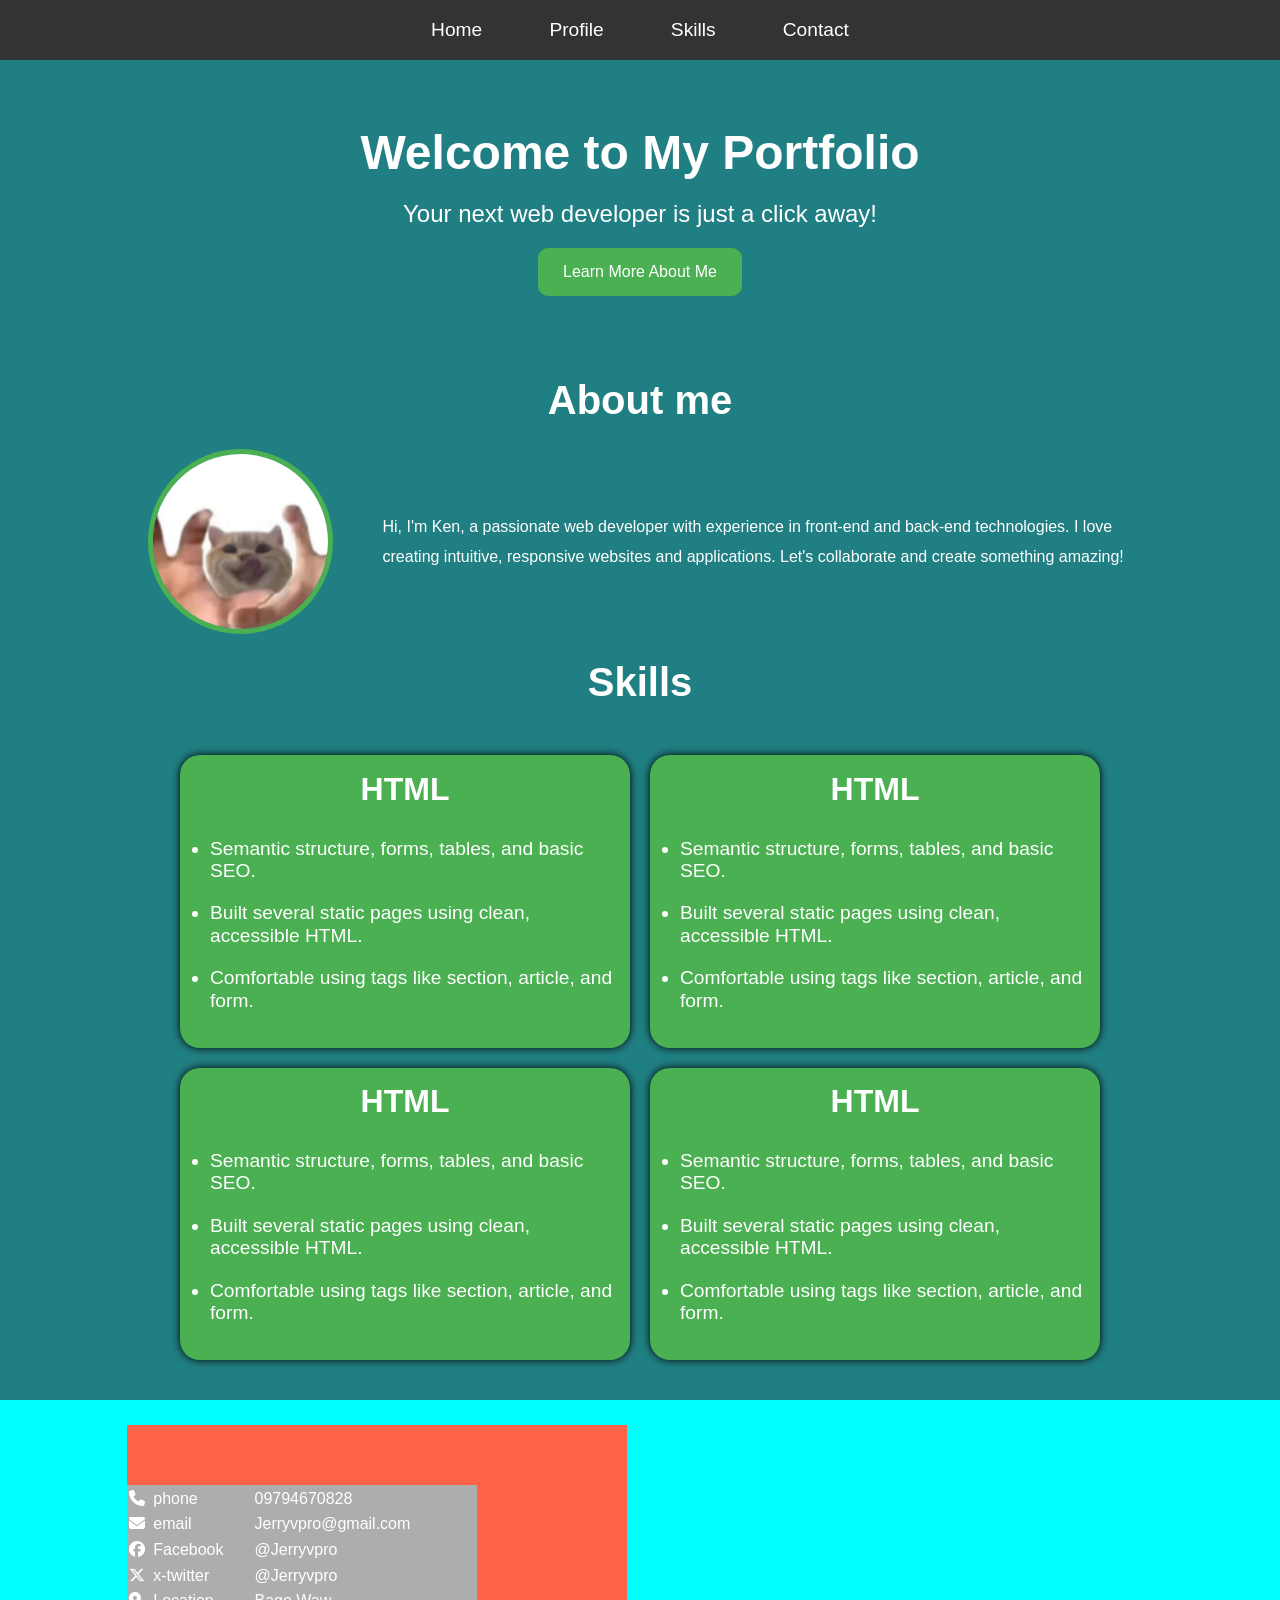
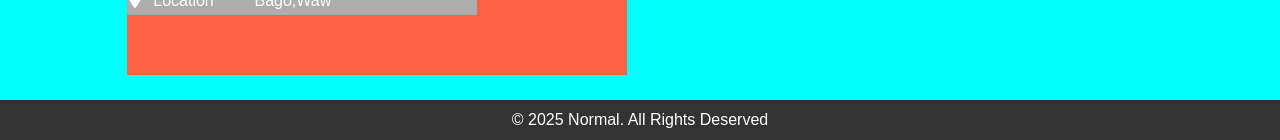
==== index.html @ b280fad5 "Jerryvpro" ====
<!DOCTYPE html>
<html>

<head>
  <meta charset="UTF-8">
  <meta name="viewport" content="width=device-width, initial-scale=1">
  <link rel="stylesheet" href="https://cdnjs.cloudflare.com/ajax/libs/font-awesome/6.7.2/css/all.min.css"
    integrity="sha512-Evv84Mr4kqVGRNSgIGL/F/aIDqQb7xQ2vcrdIwxfjThSH8CSR7PBEakCr51Ck+w+/U6swU2Im1vVX0SVk9ABhg=="
    crossorigin="anonymous" referrerpolicy="no-referrer" />
  <title>portfolio</title>
  <link href="project.css" rel="stylesheet">
</head>

<body>
  <nav>
    <ul>
      <li><a href="#home">Home</a></li>
      <li><a href="#profile">Profile</a></li>
      <li><a href="#skills">Skills</a></li>
      <li><a href="#contact">Contact</a></li>
    </ul>
  </nav>

  <main>
    <section id="home">
      <h1>Welcome to My Portfolio</h1>
      <p>Your next web developer is just a click away!</p>
      <a href="#">Learn More About Me</a>
    </section>

    <section id="profile">
      <h2>About me</h2>
      <div>
        <img src="image0.webp" alt="profile" />
        <p>Hi, I'm Ken, a passionate web developer with experience in front-end
          and back-end technologies. I love creating intuitive, responsive
          websites and applications. Let's collaborate and create something
          amazing!</p>
      </div>
    </section>

    <section id="skills">
      <h2>Skills</h2>
      <div class="skillbox">
        <div>
          <h3>HTML</h3>
          <ul>
            <li>Semantic structure, forms, tables, and basic SEO.</li>
            <li>Built several static pages using clean, accessible HTML.</li>
            <li>Comfortable using tags like section, article, and form.</li>
          </ul>
        </div>
        <div>
          <h3>HTML</h3>
          <ul>
            <li>Semantic structure, forms, tables, and basic SEO.</li>
            <li>Built several static pages using clean, accessible HTML.</li>
            <li>Comfortable using tags like section, article, and form.</li>
        </div>
      </div>
      <div class="skillbox">
        <div>
          <h3>HTML</h3>
          <ul>
            <li>Semantic structure, forms, tables, and basic SEO.</li>
            <li>Built several static pages using clean, accessible HTML.</li>
            <li>Comfortable using tags like section, article, and form.</li>
        </div>
        <div>
          <h3>HTML</h3>
          <ul>
            <li>Semantic structure, forms, tables, and basic SEO.</li>
            <li>Built several static pages using clean, accessible HTML.</li>
            <li>Comfortable using tags like section, article, and form.</li>
        </div>
      </div>
    </section>

    <section id="contact">
      <div class="info">
        <table>
          <tr>
            <td><i class="fa-solid fa-phone"></i></td>
            <td>phone</td>
            <td>09794670828</td>
          </tr>
          <tr>
            <td><i class="fa-solid fa-envelope"></i></td>
            <td>email</td>
            <td>Jerryvpro@gmail.com</td>
          </tr>
          <tr>
            <td><i class="fa-brands fa-facebook"></i></td>
            <td>Facebook</td>
            <td>@Jerryvpro</td>
          </tr>
          <tr>
            <td><i class="fa-brands fa-x-twitter"></i></td>
            <td>x-twitter</td>
            <td>@Jerryvpro</td>
          </tr>
          <tr>
            <td><i class="fa-solid fa-location-dot"></i></td>
            <td>Location</td>
            <td>Bago,Waw</td>
          </tr>
        </table>
      </div>
      
      <div class="map">
        <iframe 
          src="https://www.google.com/maps/embed?pb=!1m18!1m12!1m3!1d2388.1345552858825!2d96.09491260102168!3d21.99317564240579!2m3!1f0!2f0!3f0!3m2!1i1024!2i768!4f1.1!3m3!1m2!1s0x30cb6d2a189cb7fb%3A0x5697d13da06542e6!2sMandalay%20Palace!5e0!3m2!1sen!2sae!4v1752161365636!5m2!1sen!2sae"
          width="400px" height="250px"></iframe>
      </div>
    </section>
  </main>
  <footer>
    <span>&copy; 2025 Normal. All Rights Deserved </span>
  </footer>
</body>
</html>
---- project.css ----
* {
  margin: 0;
  padding: 0;
  scroll-behavior: smooth;
  font-family: Arial, Helvetica, sans-serif;
}

nav {
  width: 100%;
  height: 60px;
  background-color: var(--nav-color);

  display: flex;
  justify-content: center;
  align-items: center;
}

:root {
  --nav-color: #333;
  --text-color: #fff;
  --bg-color: #207f82;
  --btn-color: #4AB052;
}

nav ul {
  width: 40%;
  height: 50px;
  /* background-color:red; */

  list-style-type: none;
  display: flex;
  justify-content: space-evenly;
  align-items: center;
}

nav ul li a {
  text-decoration: none;
  color: var(--text-color);
  font-size: 1.2rem;
  font-family: Arial;
  padding: 10px 20px;
  border-radius: 5px;

}

nav ul li a:hover {
  background-color: var(--btn-color);
}

body {
  color: var(--text-color);
  background-color: var(--bg-color);
  text-decoration: none;
}

#home {
  width: 100%;
  height: 300px;
  /* background-color: red; */

  display: flex;
  justify-content: center;
  align-items: center;
  flex-direction: column;
  gap: 20px;
}

/* #home h1 {
  text-align: center;
  padding-to
}
#home p {
  text-align: center;
  margin: 30px 0px;
  
} 
#home a {
  text-align: center;
  display: block;
} */

#home h1 {
  font-size: 3rem;

}

#home p {
  font-size: 1.5rem;
}

#home a {
  text-decoration: none;
  color: var(--text-color);
  background-color: var(--btn-color);
  padding: 15px 25px;
  border-radius: 10px;
  transition: all 0.5s;

}

#home a:hover {
  background-color: #2b6430c1;
}

/* profile */
#profile {
  width: 100%;
  height: 300px;
  /* background-color: skyblue; */

  display: flex;
  flex-direction: column;
  justify-content: space-evenly;
  align-items: center;
}

#profile div {
  width: 80%;
  height: 200px;
  /* background-color: pink; */

  display: flex;
  justify-content: center;
  align-items: center;
  gap: 50px;

}

#profile div img {
  width: 175px;
  height: 175px;
  border-radius: 50%;
  border: 5px solid var(--btn-color);
  /* background-color: red; */
  transition: all 0.5s;
}

#profile div img:hover {
  scale: 110%;
}

#profile div p {
  width: 550;
  height: 180px;
  display: flex;
  justify-content: center;
  align-items: center;
  line-height: 30px;
  /* background-color: limegreen; */
  max-width: 750px;
}


#profile h2 {
  font-size: 2.5rem;
  /* background-color: tomato; */
}

#skills {
  width: 100%;
  height: 700px;

  display: flex;
  flex-direction: column;
  justify-content: center;
  align-items: center;
  gap: 20px;
}

#skills .skillbox {
  width: 80%;
  height: 300px;
  display: flex;
  justify-content: center;
  align-items: center;
  gap: 20px;

}

#skills .skillbox div {
  width: 450px;
  height: 100%;
  background-color: var(--btn-color);
  border-radius: 20px;
  box-shadow: 0 0 8px black;
  transition: all 0.5s;
}

#skills .skillbox div:hover {
  background-color:#2e8a36c1 ;
  scale: 105%;
}

#skills h2 {
  font-size: 2.5rem;
  margin-bottom: 30px;
}

#skills .skillbox div {
  display: flex;
  flex-direction: column;
  justify-content: center;
  align-items: center;
}

#skills .skillbox div h3 {
  font-size: 2rem;
  margin-bottom: 30px;
}

#skills .skillbox div ul {
  padding-left: 30px;
  padding-right: 10px;
}

#skills .skillbox div ul li {
  font-size: 1.2rem;
  line-height: 1.4rem;
  margin-bottom: 20px;
  /* background-color: tomato; */
}

#contact {
  width: 100%;
  height: 300px;
  background-color: cyan;
  display: flex;
  justify-content: space-evenly;
  align-items: center;
  margin-top: 2.5rem;
}

#contact .info {
  width: 500px;
  height: 250px;
  background-color: tomato;
  display: flex;
  align-items: center;
}

#contact .map {
  width: 400px;
  height: 250px;
}

#contact .info table {
  width: 350px;
  height: 130px;
  background-color: #adadad;
}

#contact .map iframe {
  width: 100%;
  height: 100%;
  border: none;
}

footer {
  width: 100%;
  height: 40px;
  background-color: var(--nav-color);
}


footer span {
  text-align: center;
  line-height: 40px;
  display: block;
}
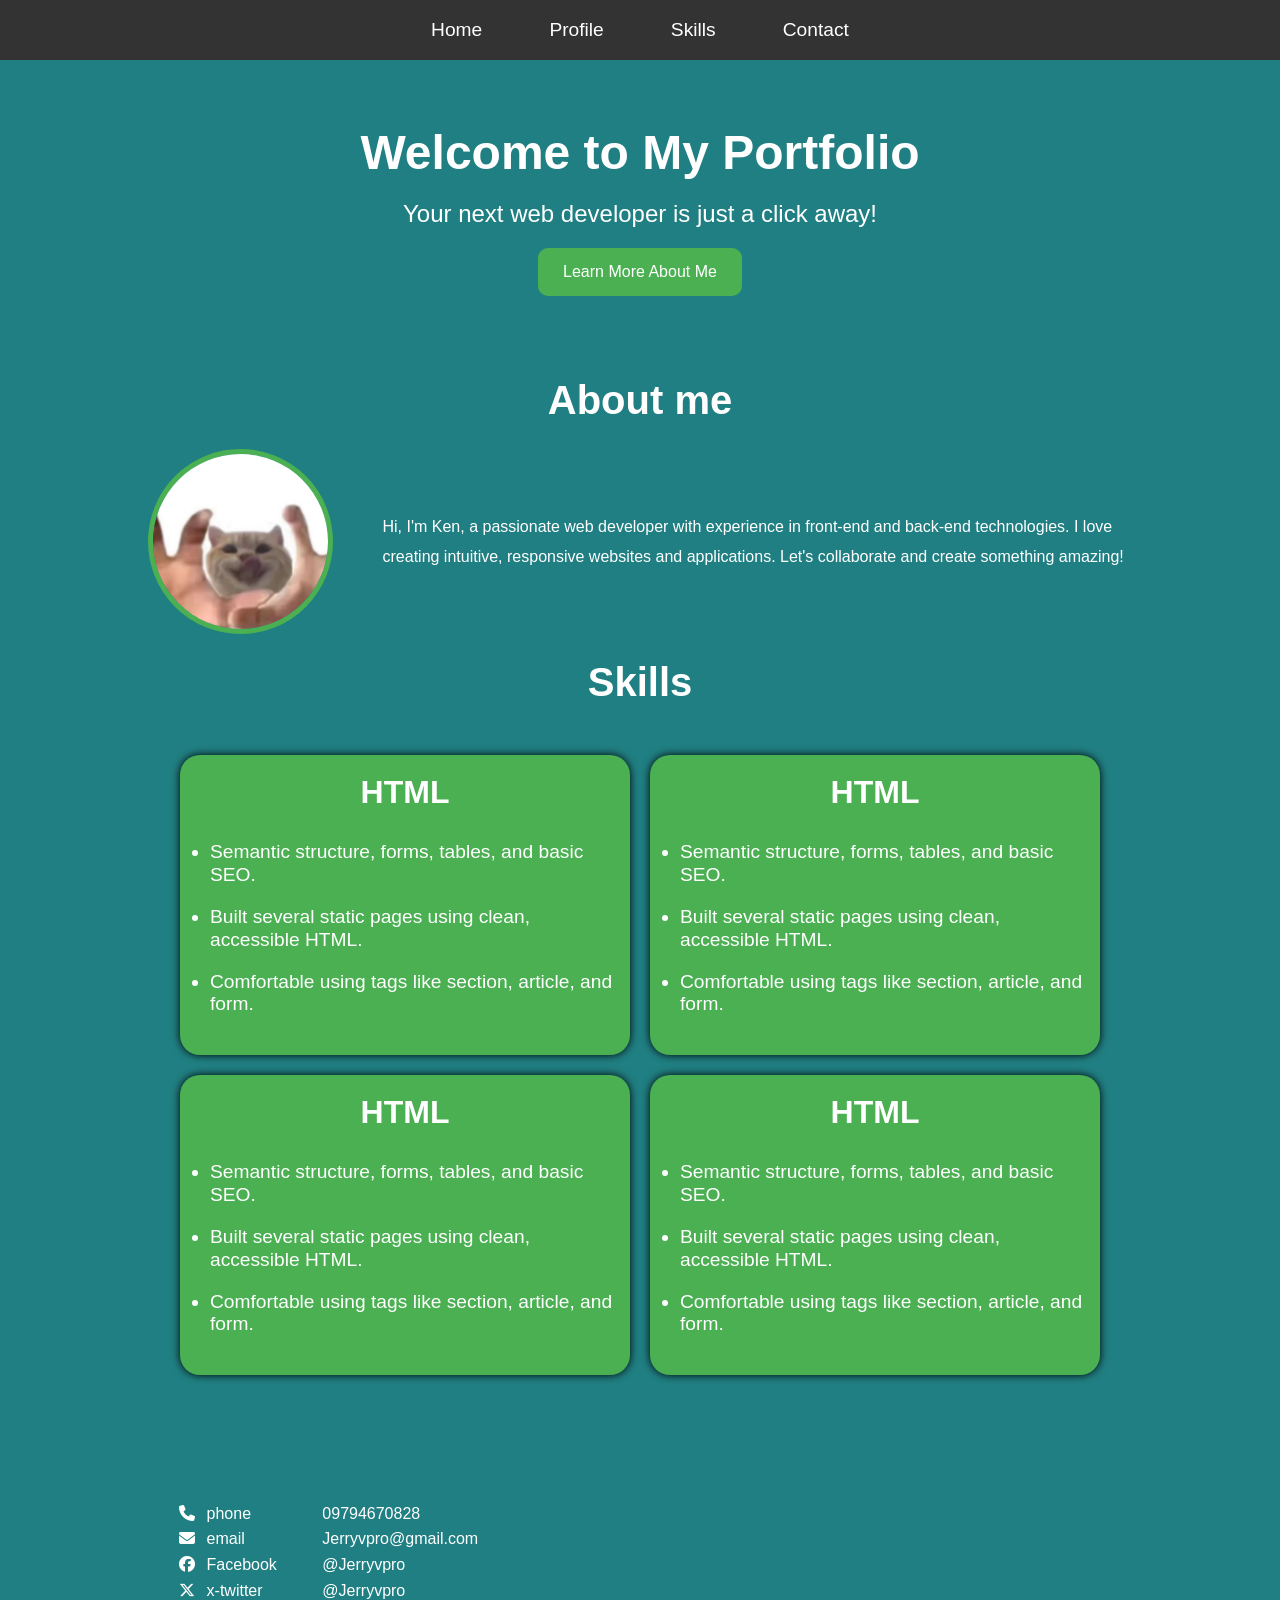
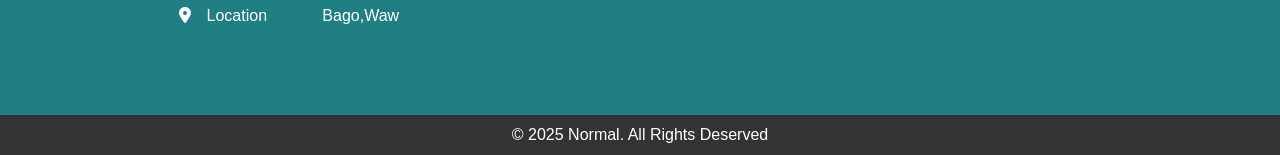
==== commit 2839dec6: "Jerryvpro" ====
--- a/index.html
+++ b/index.html
@@ -8,7 +8,7 @@
     integrity="sha512-Evv84Mr4kqVGRNSgIGL/F/aIDqQb7xQ2vcrdIwxfjThSH8CSR7PBEakCr51Ck+w+/U6swU2Im1vVX0SVk9ABhg=="
     crossorigin="anonymous" referrerpolicy="no-referrer" />
   <title>portfolio</title>
-  <link href="project.css" rel="stylesheet">
+  <link href="style.css" rel="stylesheet">
 </head>
 
 <body>
--- a/style.css
+++ b/style.css
@@ -0,0 +1,313 @@
+* {
+  margin: 0;
+  padding: 0;
+  scroll-behavior: smooth;
+  font-family: Arial, Helvetica, sans-serif;
+}
+
+nav {
+  width: 100%;
+  height: 60px;
+  background-color: var(--nav-color);
+
+  display: flex;
+  justify-content: center;
+  align-items: center;
+}
+
+:root {
+  --nav-color: #333;
+  --text-color: #fff;
+  --bg-color: #207f82;
+  --btn-color: #4AB052;
+}
+
+nav ul {
+  width: 40%;
+  height: 50px;
+  /* background-color:red; */
+  list-style-type: none;
+  display: flex;
+  justify-content: space-evenly;
+  align-items: center;
+}
+
+nav ul li a {
+  text-decoration: none;
+  color: var(--text-color);
+  font-size: 1.2rem;
+  font-family: Arial;
+  padding: 10px 20px;
+  border-radius: 5px;
+  transition: all 0.2s;
+  /* background-color: rgb(48, 139, 30); */
+}
+
+nav ul li a:hover {
+  background-color: var(--btn-color);
+}
+
+body {
+  color: var(--text-color);
+  background-color: var(--bg-color);
+  text-decoration: none;
+}
+
+#home {
+  width: 100%;
+  height: 300px;
+  /* background-color: red; */
+
+  display: flex;
+  justify-content: center;
+  align-items: center;
+  flex-direction: column;
+  gap: 20px;
+}
+
+#home h1 {
+  font-size: 3rem;
+
+}
+
+#home p {
+  font-size: 1.5rem;
+}
+
+
+#home a {
+  text-decoration: none;
+  color: var(--text-color);
+  background-color: var(--btn-color);
+  padding: 15px 25px;
+  border-radius: 10px;
+  transition: all 0.5s;
+
+}
+
+#home a:hover {
+  background-color: #2b6430c1;
+}
+
+/* profile */
+#profile {
+  width: 100%;
+  height: 300px;
+  /* background-color: skyblue; */
+  display: flex;
+  flex-direction: column;
+  justify-content: space-evenly;
+  align-items: center;
+}
+
+#profile div {
+  width: 80%;
+  height: 200px;
+  /* background-color: pink; */
+  display: flex;
+  justify-content: center;
+  align-items: center;
+  gap: 50px;
+
+}
+
+#profile div img {
+  width: 175px;
+  height: 175px;
+  border-radius: 50%;
+  border: 5px solid var(--btn-color);
+  /* background-color: red; */
+  transition: all 0.5s;
+}
+
+#profile div img:hover {
+  scale: 110%;
+}
+
+#profile div p {
+  width: 550;
+  height: 180px;
+  display: flex;
+  justify-content: center;
+  align-items: center;
+  line-height: 30px;
+  /* background-color: limegreen; */
+  max-width: 750px;
+}
+
+
+#profile h2 {
+  font-size: 2.5rem;
+  /* background-color: tomato; */
+}
+
+#skills {
+  width: 100%;
+  /* background-color: tomato; */
+  display: flex;
+  flex-direction: column;
+  justify-content: center;
+  align-items: center;
+  gap: 20px;
+}
+
+#skills .skillbox {
+  width: 80%;
+  height: 300px;
+  display: flex;
+  justify-content: center;
+  align-items: center;
+  gap: 20px;
+  /* background-color: #207f82; */
+}
+
+#skills .skillbox div {
+  width: 450px;
+  height: 100%;
+  background-color: var(--btn-color);
+  border-radius: 20px;
+  box-shadow: 0 0 8px black;
+  transition: all 0.5s;
+}
+
+#skills .skillbox div:hover {
+  background-color:#2e8a36c1 ;
+  transform: 105%;
+  scale: 105%;
+}
+
+#skills h2 {
+  font-size: 2.5rem;
+  margin-bottom: 30px;
+}
+
+#skills .skillbox div {
+  display: flex;
+  flex-direction: column;
+  justify-content: center;
+  align-items: center;
+}
+
+#skills .skillbox div h3 {
+  font-size: 2rem;
+  margin-bottom: 30px;
+}
+
+#skills .skillbox div ul {
+  padding-left: 30px;
+  padding-right: 10px;
+}
+
+#skills .skillbox div ul li {
+  font-size: 1.2rem;
+  line-height: 1.4rem;
+  margin-bottom: 20px;
+  /* background-color: tomato; */
+}
+
+#contact {
+  width: 100%;
+  height: 300px;
+  /* background-color: cyan; */
+  display: flex;
+  justify-content: space-evenly;
+  align-items: center;
+  margin-top: 2.5rem;
+}
+
+#contact .info {
+  width: 500px;
+  height: 250px;
+  /* background-color: tomato; */
+  display: flex;
+  align-items: center;
+  justify-content: center;
+}
+
+#contact .map {
+  width: 400px;
+  height: 250px;
+}
+
+#contact .info table {
+  width: 400px;
+  height: 130px;
+  /* background-color: #adadad; */
+}
+
+#contact .map iframe {
+  width: 100%;
+  height: 100%;
+  border: none;
+  transition: all 0.5s;
+}
+
+#contact .map iframe:hover {
+  scale: 110%;
+}
+
+footer {
+  width: 100%;
+  height: 40px;
+  background-color: var(--nav-color);
+}
+
+
+footer span {
+  text-align: center;
+  line-height: 40px;
+  display: block;
+}
+
+@media only screen and (max-width: 950px) {
+  nav ul{
+    width: 65%;
+    /* background-color: #fff; */
+  }
+}
+
+
+@media only screen and (max-width: 600px) {
+  body{
+    /* background-color: #191919; */
+  }
+  
+  nav ul{
+    width: 100%;
+  }
+
+  #home h1{
+    font-size: 2.5rem;
+  }
+
+  #home p{
+    font-size: 1.2rem;
+  }
+
+  #profile {
+    height: 500px;
+  }
+
+  #profile div {
+    flex-direction: column;
+    height: 75%;
+  }
+
+  #skills {
+    flex-direction: column;
+    height: 1500px;
+    
+    align-items: space-around;
+  }
+
+  #skills .skillbox {
+    flex-direction: column;
+    height: 700px;
+  }
+
+  #contact {
+    height: 550px;
+    flex-direction: column;
+  }
+
+}
